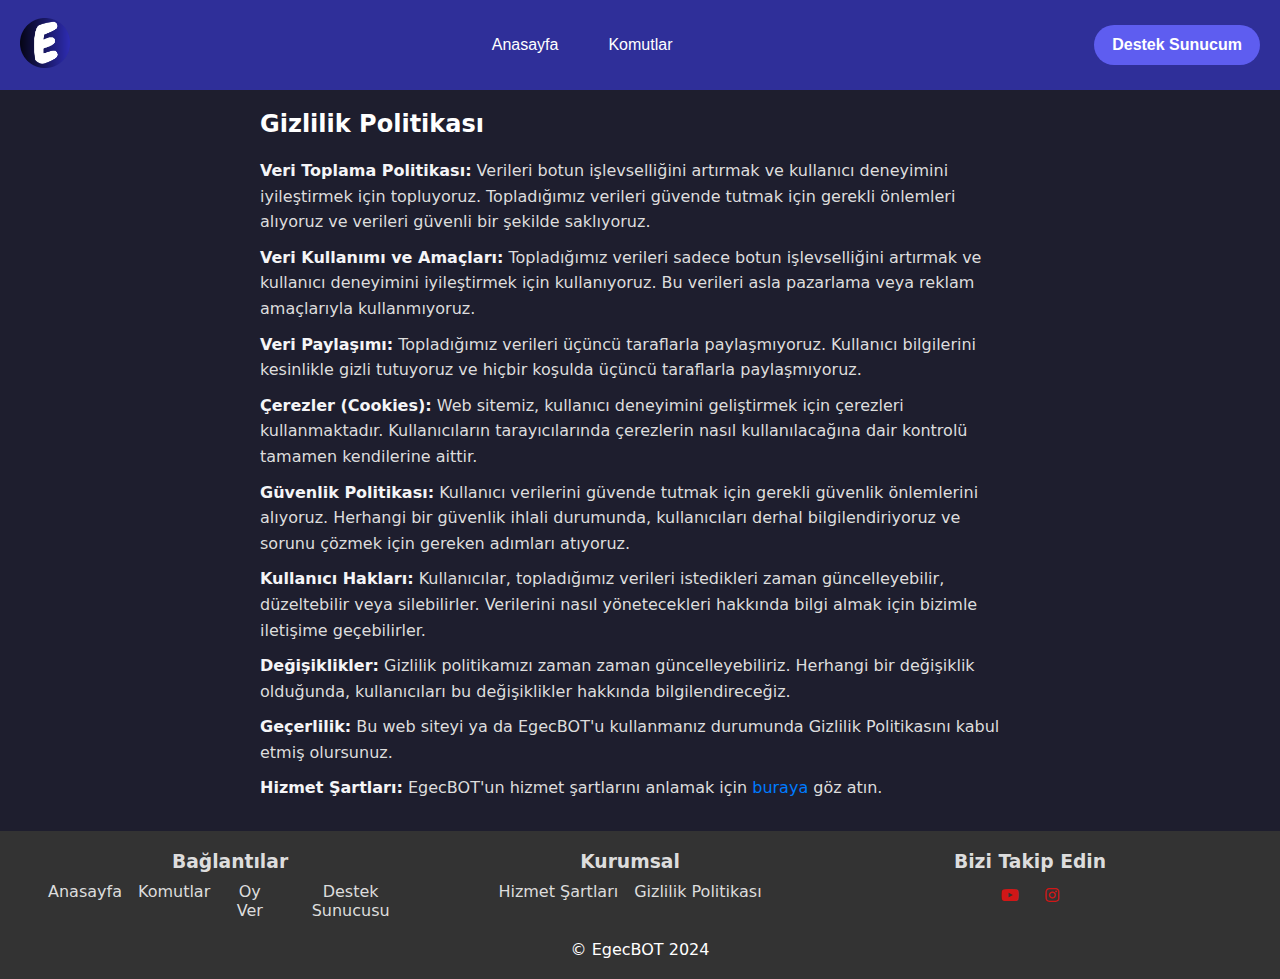
==== gizlilik/policy.html @ 5611f205 "EgecBOT -VSON" ====
<!DOCTYPE html>
<html lang="en">
<head>
    <meta charset="UTF-8">
    <meta name="viewport" content="width=device-width, initial-scale=1.0">
    <meta name="description" content="EgecBOT'un gizlilik politikası hakkında bilgi alın. EgecBOT'un kullanıcı verileri ve gizlilik politikası.">
    <meta name="keywords" content="EgecBOT, gizlilik politikası, veri koruma">
    <title>EgecBOT - Gizlilik</title>
    <link rel="stylesheet" href="style.css">
    <link rel="stylesheet" href="../style.css">
    <link rel="stylesheet" href="https://cdnjs.cloudflare.com/ajax/libs/font-awesome/5.15.4/css/all.min.css">
    <link rel="icon" type="image/png" sizes="32x32" href="../images/favicon-32x32.png">
    <meta property="og:title" content="EgecBOT - Gizlilik">
    <meta property="og:url" content="https://egecbot.xyz/gizlilik/policy.html">
    <meta property="og:description" content="EgecBOT'un gizlilik politikası hakkında bilgi alın. EgecBOT'un kullanıcı verileri ve gizlilik politikası.">
    <meta property="og:image" content="https://egecbot.xyz/images/favicon-32x32.png">
    <meta property="og:image:width" content="512">
    <meta property="og:image:height" content="512">
    <meta name="twitter:card" content="summary">
    <meta name="twitter:site" content="@egecbot">
    <meta name="twitter:title" content="EgecBOT - Gizlilik">
    <meta name="twitter:description" content="EgecBOT'un gizlilik politikası hakkında bilgi alın. EgecBOT'un kullanıcı verileri ve gizlilik politikası.">
    <meta name="twitter:image" content="https://egecbot.xyz/images/egecbot.png">
    <script async src="https://www.googletagmanager.com/gtag/js?id=G-D84N48SYCJ"></script>
    <script>
    window.dataLayer = window.dataLayer || [];
    function gtag(){dataLayer.push(arguments);}
    gtag('js', new Date());

    gtag('config', 'G-D84N48SYCJ');
    </script>
    <script async src="https://pagead2.googlesyndication.com/pagead/js/adsbygoogle.js?client=ca-pub-4279285016844143"
     crossorigin="anonymous"></script>
</head>
<body>
<div id="main-content">
    <header>
        <div class="logo">
            <a href="/index.html"><img src="../images/favicon-32x32.png" alt="logo" height="50px"></a>
        </div>
        <nav>
            <ul id="menu-principal">
                <li><a href="../index.html">Anasayfa</a></li>
                <li><a href="../komutlar/commands.html">Komutlar</a></li>
            </ul>
        </nav>
        <button class="button1"><a href="https://discord.gg/5gwrnFYyCg" target="_blank">Destek Sunucum</a></button>
    </header>

    <main>
        <div class="content">
            <h1>Gizlilik Politikası</h1>
            <p><strong>Veri Toplama Politikası:</strong> Verileri botun işlevselliğini artırmak ve kullanıcı deneyimini iyileştirmek için topluyoruz. Topladığımız verileri güvende tutmak için gerekli önlemleri alıyoruz ve verileri güvenli bir şekilde saklıyoruz.</p>
            
            <p><strong>Veri Kullanımı ve Amaçları:</strong> Topladığımız verileri sadece botun işlevselliğini artırmak ve kullanıcı deneyimini iyileştirmek için kullanıyoruz. Bu verileri asla pazarlama veya reklam amaçlarıyla kullanmıyoruz.</p>
            
            <p><strong>Veri Paylaşımı:</strong> Topladığımız verileri üçüncü taraflarla paylaşmıyoruz. Kullanıcı bilgilerini kesinlikle gizli tutuyoruz ve hiçbir koşulda üçüncü taraflarla paylaşmıyoruz.</p>
            
            <p><strong>Çerezler (Cookies):</strong> Web sitemiz, kullanıcı deneyimini geliştirmek için çerezleri kullanmaktadır. Kullanıcıların tarayıcılarında çerezlerin nasıl kullanılacağına dair kontrolü tamamen kendilerine aittir.</p>
            
            <p><strong>Güvenlik Politikası:</strong> Kullanıcı verilerini güvende tutmak için gerekli güvenlik önlemlerini alıyoruz. Herhangi bir güvenlik ihlali durumunda, kullanıcıları derhal bilgilendiriyoruz ve sorunu çözmek için gereken adımları atıyoruz.</p>
            
            <p><strong>Kullanıcı Hakları:</strong> Kullanıcılar, topladığımız verileri istedikleri zaman güncelleyebilir, düzeltebilir veya silebilirler. Verilerini nasıl yönetecekleri hakkında bilgi almak için bizimle iletişime geçebilirler.</p>
            
            <p><strong>Değişiklikler:</strong> Gizlilik politikamızı zaman zaman güncelleyebiliriz. Herhangi bir değişiklik olduğunda, kullanıcıları bu değişiklikler hakkında bilgilendireceğiz.</p>

            <p><strong>Geçerlilik:</strong> Bu web siteyi ya da EgecBOT'u kullanmanız durumunda Gizlilik Politikasını kabul etmiş olursunuz.</p>
            
            <p><strong>Hizmet Şartları:</strong> EgecBOT'un hizmet şartlarını anlamak için <a href="../sartlar/terms.html">buraya</a> göz atın.</p>
        </div>
    </main>
    
    <footer>
        <div class="footer-content">
            <div class="footer-section links">
                <div class="link">
                    <h3>Bağlantılar</h3>
                    <ul>
                        <li><a href="../index.html">Anasayfa</a></li>
                        <li><a href="../komutlar/commands.html">Komutlar</a></li>
                        <li><a href="https://top.gg/bot/1205655328859885588/vote" target="_blank">Oy Ver</a></li>
                        <li><a href="https://discord.gg/5gwrnFYyCg" target="_blank">Destek Sunucusu</a></li>
                    </ul>
                </div>
            </div>
            <div class="footer-section legal">
                <div class="link">
                    <h3>Kurumsal</h3>
                    <ul>
                        <li><a href="../sartlar/terms.html">Hizmet Şartları</a></li>
                        <li><a href="/gizlilik/policy.html">Gizlilik Politikası</a></li>
                    </ul>
                </div>
            </div>
            <div class="footer-section social">
                <h3>Bizi Takip Edin</h3>
                <ul>
                    <li><a href="https://www.youtube.com/@EgecSoft" target="_blank"><i class="fab fa-youtube"></i></a></li>
                    <!-- <li><a href="#" target="_blank"><i class="fab fa-twitter"></i></a></li> -->
                    <li><a href="https://www.instagram.com/egecsoft" target="_blank"><i class="fab fa-instagram"></i></a></li>
                    <!-- <li><a href="#" target="_blank"><i class="fab fa-linkedin"></i></a></li> -->
                </ul>
            </div>
        </div>
        <div class="footer-bottom">
            &copy; EgecBOT 2024 
        </div>
    </footer>
</div>
</body>
</html>
---- gizlilik/style.css ----
main {
    background: #1e1e2e;
}

.content {
    padding: 20px;
    max-width: 800px;
    margin: 0 auto;
}

.content h1 {
    font-size: 24px;
    color: #fff;
    margin-bottom: 20px;
}

strong {
    color: #F5F5F7;
}

.content p {
    font-size: 16px;
    line-height: 1.6;
    color: #ddd;
    margin-bottom: 10px;
}


.content a {
    color: #007bff;
    text-decoration: none;
}

.content a:hover {
    text-decoration: underline;
}
---- style.css ----
* {
    margin: 0;
    padding: 0;
    box-sizing: border-box;
}

body {
    font-family: ui-sans-serif,system-ui,-apple-system,BlinkMacSystemFont,Segoe UI,Roboto,Helvetica Neue,Arial,Noto Sans,sans-serif,Apple Color Emoji,Segoe UI Emoji,Segoe UI Symbol,Noto Color Emoji;
}

header {
    background-color: rgb(47, 47, 153);
    height: 10vh;
    display: flex;
    justify-content: space-between;
    align-items: center;
    font-family: "Arial", sans-serif;
}

.logo {
    padding-left: 20px;
    border-radius: 10px;
}

header nav ul {
    list-style-type: none;
    margin: 0;
    padding: 0;
    display: flex;
}

nav a {
    color: white;
    text-decoration: none;
    transition: all .3s ease-in-out;
    border-radius: 20px;
    padding: 15px 25px;
    font-size: 16px;
}

nav a:hover {
    transform: scale(1.1);
}

button.button1 {
    background: #5E5DF0;
    border-radius: 999px;
    color: #FFFFFF;
    font-family: Inter,Helvetica,"Apple Color Emoji","Segoe UI Emoji",NotoColorEmoji,"Noto Color Emoji","Segoe UI Symbol","Android Emoji",EmojiSymbols,-apple-system,system-ui,"Segoe UI",Roboto,"Helvetica Neue","Noto Sans",sans-serif;
    font-size: 16px;
    font-weight: 700;
    line-height: 24px;
    outline: 0 solid transparent;
    padding: 8px 18px;
    margin-right: 20px;
    cursor: pointer;
    border: none;
}

button.button1 a {
    color: #FFFFFF; 
    text-decoration: none;
}

button.button1:hover {
    box-shadow: #5E5DF0 0 10px 20px -10px;
}

.active {
    background-color: rgb(94, 94, 229);
}

/* Hero bölümü */
.hero {
    display: grid;
    place-items: center;
    text-align: center;
    padding: 100px 20px; 
    background-color: #1e1e2e; 
    color: #ccc; 
}

.hero h1 {
    font-size: 48px;
    margin-bottom: 20px;
    color: #ffffff; 
}

.hero .feature-description {
    max-width: 800px;
    margin: auto;
}

.hero p {
    font-size: 16px; 
    margin-bottom: 20px;  
    opacity: 1; 
    transform: none;  
}

.hero .button2 {
    background-color: #333333; 
    color: #ffffff; 
    border: none;
    border-radius: 5px;
    padding: 12px 24px;
    cursor: pointer;
    font-weight: bold;
    text-decoration: none;
    transition: background-color 0.3s ease;
}

/* Features bölümü */
.features {
    display: grid;
    place-items: center;
    padding: 50px 0;
    text-align: center;
    background-color: #1e1e2e; 
    color: #ffffff; 
}

.feature-container {
    display: grid;
    grid-template-columns: repeat(auto-fit, minmax(400px, 1fr)); 
    gap: 20px;
    justify-content: center; 
}

.features h2 {
    font-size: 24px;
    margin-bottom: 20px;
    text-align: center; 
}

.features .feature-item {
    border: 1px solid #777777;
    border-radius: 10px;
    padding: 20px;
}

.features .feature-item img {
    width: 100%;
    border-radius: 10px;
}

.features .feature-item h3 {
    margin-top: 20px;
    font-size: 20px;
}

.features .feature-item p {
    margin-top: 10px;
    font-size: 16px;
    color: #ccc;
}

.feature-item ul li {
    list-style-type: none;
    color: #ccc;
}

.button-discord {
    background-color: #5E5DF0; 
    color: #ffffff; 
    border: none;
    border-radius: 20px;
    padding: 10px 20px;
    cursor: pointer;
    font-weight: bold;
    text-decoration: none;
    transition: background-color 0.3s ease;
    margin-top: 20px;
    display: inline-block;
}

.button-discord a {
    text-decoration: none;
    color: #FFFFFF;
}

.button-discord:hover {
    background-color: #4444FF; 
}

.button-commands {
    background-color: #333333;
    color: #FFFFFF; 
    border: none;
    border-radius: 20px;
    padding: 10px 20px;
    cursor: pointer;
    font-weight: bold;
    text-decoration: none;
    transition: background-color 0.3s ease;
    margin-top: 20px;
    display: inline-block;
}

.button-commands a {
    text-decoration: none;
    color: #FFFFFF;
}

.button-commands:hover {
    background-color: #433e3e; 
}

.button-group {
    display: flex;
    justify-content: center;
    align-items: center;
    margin-top: 20px;
}

.button-group a {
    text-decoration: none;
    color: #fff;
    font-weight: bold;
    padding: 12px 24px;
    margin: 0 10px;
    border-radius: 5px;
    transition: background-color 0.3s ease;
}

/* Footer */
footer {
    background: #333;
    color: #ddd;
    padding: 20px 0; 
    text-align: center; 
}

footer p {
    font-size: 14px; 
}

.footer-content {
    display: flex; 
    justify-content: space-between; 
    max-width: 1200px; 
    margin: 0 auto;
}

.footer-section {
    flex: 1;
    margin-right: 20px;
}

.footer-section h3 {
    margin-bottom: 10px;
}

.footer-section ul {
    list-style: none;
    padding: 0;
    display: flex;
    justify-content: center;
}

.footer-section ul li {
    display: flex;
    justify-content: center;
    margin-bottom: 3px;
    margin: 0 8px;
}

.footer-section ul li a {
    color: #ddd;
    text-decoration: none; 
}

.footer-section ul li a:hover{
    text-decoration: underline;
}

.footer-section a:hover{
    opacity: 0.8;
}

.feature-item {
    opacity: 0;
    transform: translateY(20px);
    transition: opacity 0.5s ease-out, transform 0.5s ease-out;
}

.feature-item.visible {
    opacity: 1;
    transform: translateY(0);
}

i {
    color: rgb(209, 23, 23);
    padding: 5px;
}

.footer-bottom {
    margin-top: 20px;
    background-color: #333;
    color: #fff;
}

/* Responsive */
@media only screen and (max-width: 768px) {
    header {
        width: 100%; 
        padding: 20px 0px; 
    }

    header nav {
        display: none; 
    }

    .button1 {
        padding: 10px 20px; 
        margin-right: 20px; 
    }

    nav {
        margin-top: 20px;
    }

    nav ul {
        flex-direction: column;
    }

    nav a {
        display: block;
        padding: 10px 20px;
        margin-bottom: 10px; 
        text-align: center; 
    }

    .hero {
        padding: 50px 20px;
    }

    .hero h1 {
        font-size: 32px; 
        margin-bottom: 20px;
    }

    .hero p {
        font-size: 14px; 
        line-height: 1.5;
        margin-bottom: 20px;
    }

    .features {
        display: flex;
        justify-content: center;
        align-items: center;
        flex-wrap: wrap;
        padding: 50px 20px;
    }
    
    .feature-container {
        display: flex;
        flex-direction: column;
        justify-content: center;
        align-items: center;
        width: 100%;
        max-width: 1200px; 
        margin: 0 auto; 
    }
    
    .features .feature-item {
        width: 100%; 
        max-width: 400px; 
        margin-bottom: 40px; 
    }    

    .features .feature-item h3 {
        font-size: 18px;
    }

    .features .feature-item p {
        font-size: 14px; 
        line-height: 1.5; 
    }

   /* Footer */
    footer {
        padding: 20px 0;
    }

    footer p {
        font-size: 14px;
    }

    .footer-content {
        margin: 0 auto;
        padding: 15px;
    }

    .footer-section h3 {
        margin-bottom: 10px;
    }

    .footer-section .link ul {
        list-style: none;
        padding: 0;
        display: flex;
        flex-direction: column; 
        align-items: center;
    }

    .footer-section ul li {
        margin-bottom: 3px;
    }

    .footer-section ul li a {
        text-decoration: none;
    }

    .footer-section ul.links li {
        margin-bottom: 3px;
    }

    .footer-section ul.links li a {
        text-decoration: none;
    }

    .footer-section ul.social-links {
        flex-direction: row;
        margin-bottom: 10px;
    }

    .footer-section ul.social-links li {
        margin-right: 10px; 
    }

    .footer-section ul.social-links li:last-child {
        margin-right: 0;
    }

    .footer-section ul.social-links li a {
        font-size: 20px;
    }
}
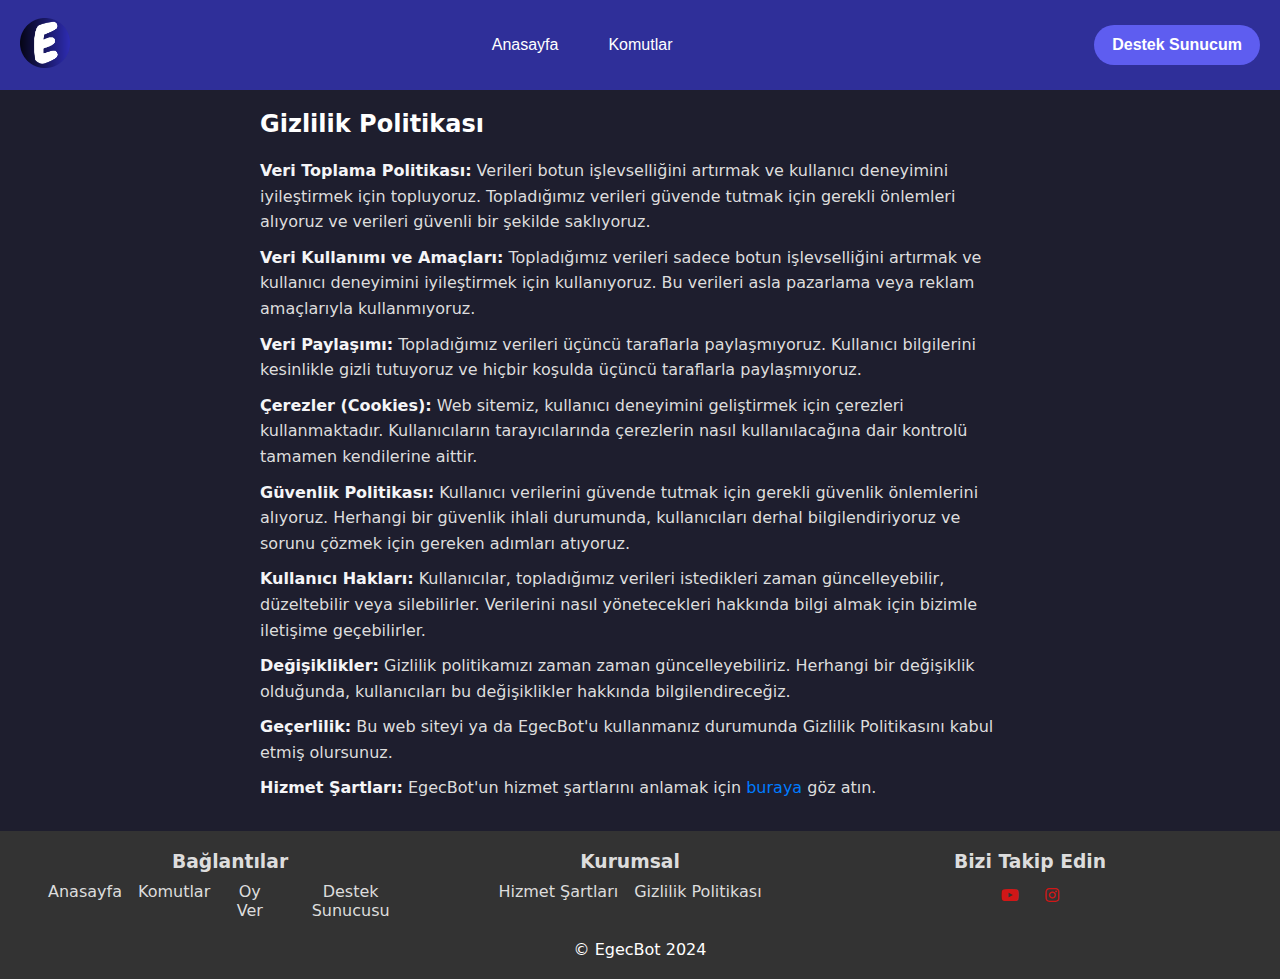
==== commit fe4eda37: "Güncelleme" ====
--- a/gizlilik/policy.html
+++ b/gizlilik/policy.html
@@ -3,23 +3,23 @@
 <head>
     <meta charset="UTF-8">
     <meta name="viewport" content="width=device-width, initial-scale=1.0">
-    <meta name="description" content="EgecBOT'un gizlilik politikası hakkında bilgi alın. EgecBOT'un kullanıcı verileri ve gizlilik politikası.">
-    <meta name="keywords" content="EgecBOT, gizlilik politikası, veri koruma">
-    <title>EgecBOT - Gizlilik</title>
+    <meta name="description" content="EgecBot'un gizlilik politikası hakkında bilgi alın. EgecBot'un kullanıcı verileri ve gizlilik politikası.">
+    <meta name="keywords" content="EgecBot, gizlilik politikası, veri koruma">
+    <title>EgecBot - Gizlilik</title>
     <link rel="stylesheet" href="style.css">
     <link rel="stylesheet" href="../style.css">
     <link rel="stylesheet" href="https://cdnjs.cloudflare.com/ajax/libs/font-awesome/5.15.4/css/all.min.css">
     <link rel="icon" type="image/png" sizes="32x32" href="../images/favicon-32x32.png">
-    <meta property="og:title" content="EgecBOT - Gizlilik">
+    <meta property="og:title" content="EgecBot - Gizlilik">
     <meta property="og:url" content="https://egecbot.xyz/gizlilik/policy.html">
-    <meta property="og:description" content="EgecBOT'un gizlilik politikası hakkında bilgi alın. EgecBOT'un kullanıcı verileri ve gizlilik politikası.">
+    <meta property="og:description" content="EgecBot'un gizlilik politikası hakkında bilgi alın. EgecBOT'un kullanıcı verileri ve gizlilik politikası.">
     <meta property="og:image" content="https://egecbot.xyz/images/favicon-32x32.png">
     <meta property="og:image:width" content="512">
     <meta property="og:image:height" content="512">
     <meta name="twitter:card" content="summary">
     <meta name="twitter:site" content="@egecbot">
-    <meta name="twitter:title" content="EgecBOT - Gizlilik">
-    <meta name="twitter:description" content="EgecBOT'un gizlilik politikası hakkında bilgi alın. EgecBOT'un kullanıcı verileri ve gizlilik politikası.">
+    <meta name="twitter:title" content="EgecBot - Gizlilik">
+    <meta name="twitter:description" content="EgecBot'un gizlilik politikası hakkında bilgi alın. EgecBot'un kullanıcı verileri ve gizlilik politikası.">
     <meta name="twitter:image" content="https://egecbot.xyz/images/egecbot.png">
     <script async src="https://www.googletagmanager.com/gtag/js?id=G-D84N48SYCJ"></script>
     <script>
@@ -64,9 +64,9 @@
             
             <p><strong>Değişiklikler:</strong> Gizlilik politikamızı zaman zaman güncelleyebiliriz. Herhangi bir değişiklik olduğunda, kullanıcıları bu değişiklikler hakkında bilgilendireceğiz.</p>
 
-            <p><strong>Geçerlilik:</strong> Bu web siteyi ya da EgecBOT'u kullanmanız durumunda Gizlilik Politikasını kabul etmiş olursunuz.</p>
+            <p><strong>Geçerlilik:</strong> Bu web siteyi ya da EgecBot'u kullanmanız durumunda Gizlilik Politikasını kabul etmiş olursunuz.</p>
             
-            <p><strong>Hizmet Şartları:</strong> EgecBOT'un hizmet şartlarını anlamak için <a href="../sartlar/terms.html">buraya</a> göz atın.</p>
+            <p><strong>Hizmet Şartları:</strong> EgecBot'un hizmet şartlarını anlamak için <a href="../sartlar/terms.html">buraya</a> göz atın.</p>
         </div>
     </main>
     
@@ -103,7 +103,7 @@
             </div>
         </div>
         <div class="footer-bottom">
-            &copy; EgecBOT 2024 
+            &copy; EgecBot 2024 
         </div>
     </footer>
 </div>
